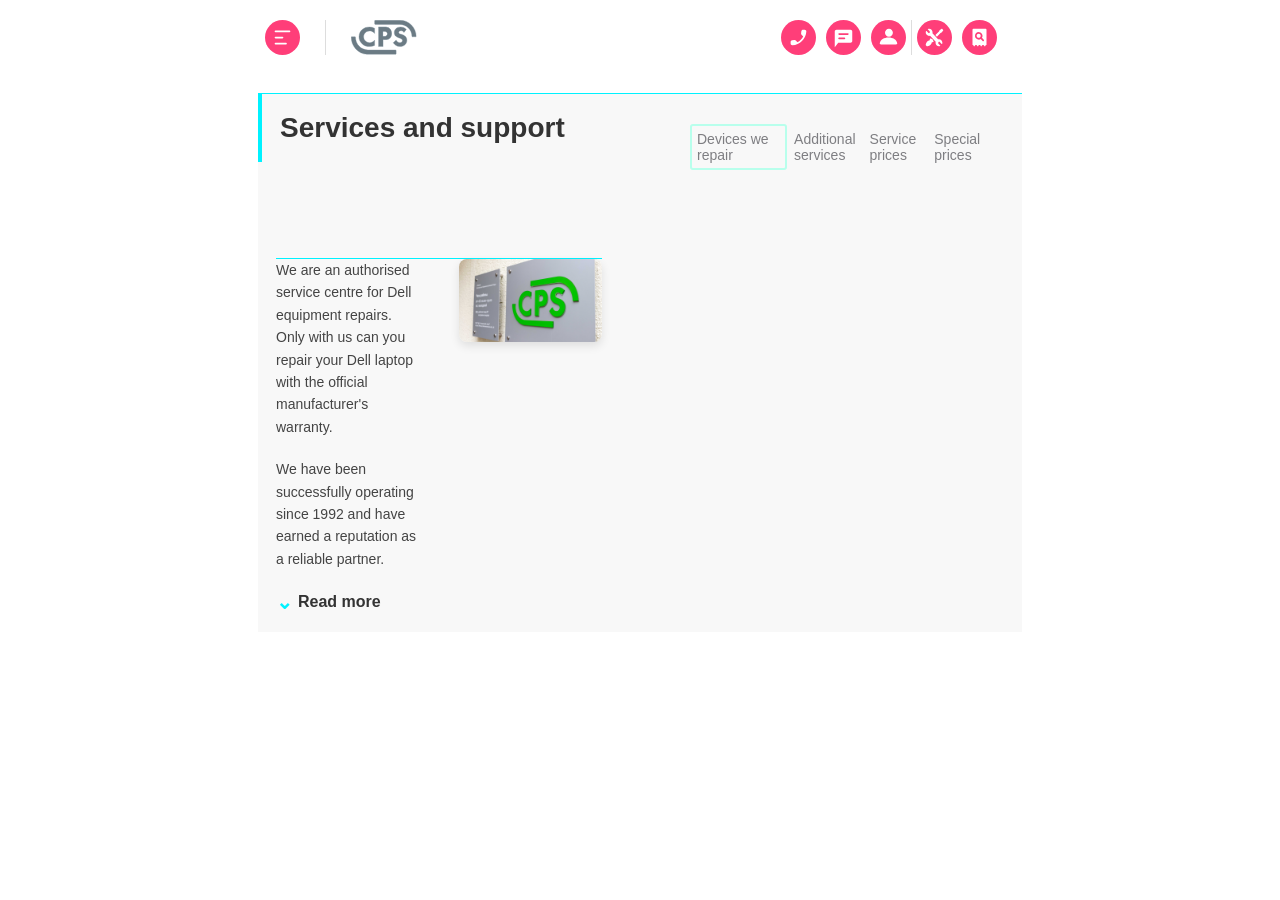
==== index3.html @ 3f0d0644 "new" ====
<!DOCTYPE html>
<html lang="en">
<head>
    <meta charset="UTF-8">
    <meta name="viewport" content="width=device-width, initial-scale=1.0">
    <title>CPS Services Layout</title>
    <link rel="stylesheet" href="style3.css">
</head>
<body>

    <div class="main-container">
        <header class="header">
            <div class="header-left">
                <img src="img/Burger Icon Container.svg" alt="" class="logo">
                <div class="divider"></div>
                <img src="img/Logo Group.svg" alt="CPS Logo" class="logo">
            </div>
            
            <div class="header-right">
                <div class="icon-group">
                    <img src="img/Call Icon Container.svg" alt="" class="icon">
                    <img src="img/Chat Icon Container.svg" alt="" class="icon">
                    <img src="img/Profile Icon Container.svg" alt="" class="icon">
                </div>
                <div class="divider"></div>
                <div class="icon-group">
                    <img src="img/Repair Icon Container.svg" alt="" class="icon">
                    <img src="img/Check Status Icon Container.svg" alt="" class="icon">
                </div>
            </div>
        </header>

        <main class="content">
            <div class="title"><h1>Services and support</h1></div>

            <nav class="tabs">
                <div class="tab active">Devices we repair</div>
                <div class="tab">Additional services</div>
                <div class="tab">Service prices</div>
                <div class="tab">Special prices</div>
            </nav>

            <div class="content">
                <div class="text">
                    <p>We are an authorised service centre for Dell equipment repairs. Only with us can you repair your Dell laptop with the official manufacturer's warranty.</p>
                    <p>We have been successfully operating since 1992 and have earned a reputation as a reliable partner.</p>
                    <a href="#" class="read-more"><span>⌄</span> Read more</a>
                </div>
                <div class="image-side">
                    <img src="img/Image.png" alt="CPS Office Sign" class="feature-img">
                </div>
            </div>
        </main>
    </div>

</body>
</html>
---- style3.css ----
* {
    margin: 0;
    padding: 0;
    box-sizing: border-box;
    font-family: TT Lakes Neue Trial, sans-serif;
}

body {
    display: flex;
    justify-content: center;
}

.main-container {
    width: 100%;
    max-width:800px;
    background: #FFFFFF;
}

.header {
    display: flex;
    justify-content: space-between;
    align-items: center;
    padding: 15px 25px;
    margin-right: 18px;
}

.header-left {
    display: flex;
    align-items: center;
    gap: 20px;
}

.logo {
    height: 35px;
}

.header-right {
    display: flex;
    align-items: center;
}

.icon-group {
    display: flex;
    gap: 10px;
}
.icon{
    height: 35px
}

.divider {
    width: 1px;
    height: 35px;
    background-color: #ddd;
    margin: 5px;
}

.content{
    margin: 18px;
    background-color: #f8f8f8;
    border-top: 1px solid #00f2ff;
}

.title{
    border-left: 4px solid #00f2ff;
}

h1 {
    margin: 18px;
    font-size: 28px;
    color: #333;
    font-family: TT Lakes Neue Trial, sans-serif; 
   
}

.tabs {
    display: grid;
    grid-template-columns: 1.5fr 1fr 1fr 1fr;
    justify-content: space-between;
    margin: 20px;
    padding: 10px;
}

.tab {
    color: #7e7e82;
    cursor: pointer;
    font-size: 14px;
    padding: 5px;
    border: 2px solid transparent;

}

.tab.active {
    color: #7e7e82;
    border: 2px solid #b8ffec;
    padding: 5px;
    border-radius: 3px;
}

.content {
    display: grid;
    grid-template-columns: 1fr 1fr;
    gap: 40px;
    align-items: start;
}

.text p {
    font-size: 14px;
    line-height: 1.6;
    color: #444;
    margin-bottom: 20px;
}

.read-more {
    text-decoration: none;
    color: #333;
    font-weight: bold;
    display: flex;
    align-items: center;
    gap: 5px;
}

.read-more span {
    color: #00f2ff;
    font-size: 20px;
}

.feature-img {
    width: 100%;
    border-radius: 8px;
    box-shadow: 0 4px 10px rgba(0, 0, 0, 0.1);
}
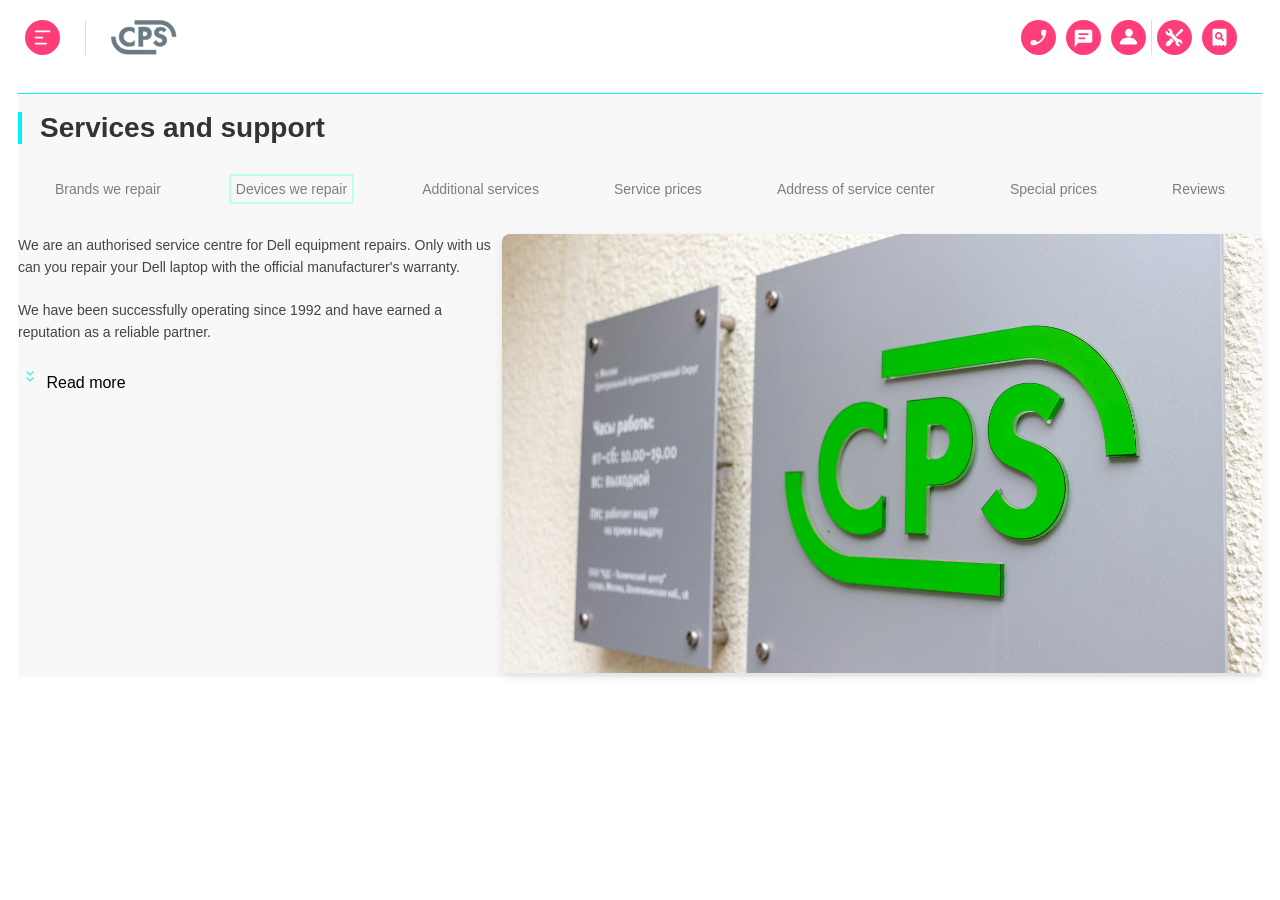
==== commit e7464e98: "fix: css" ====
--- a/index3.html
+++ b/index3.html
@@ -34,17 +34,20 @@
             <div class="title"><h1>Services and support</h1></div>
 
             <nav class="tabs">
+                <div class="tab">Brands we repair</div>
                 <div class="tab active">Devices we repair</div>
                 <div class="tab">Additional services</div>
                 <div class="tab">Service prices</div>
+                <div class="tab">Address of service center</div>
                 <div class="tab">Special prices</div>
+                <div class="tab">Reviews</div>
             </nav>
 
-            <div class="content">
+            <div class="leftcontent">
                 <div class="text">
                     <p>We are an authorised service centre for Dell equipment repairs. Only with us can you repair your Dell laptop with the official manufacturer's warranty.</p>
                     <p>We have been successfully operating since 1992 and have earned a reputation as a reliable partner.</p>
-                    <a href="#" class="read-more"><span>⌄</span> Read more</a>
+                    <img src="img/Icon.svg" alt="" class="readmore"><span> Read more</span>
                 </div>
                 <div class="image-side">
                     <img src="img/Image.png" alt="CPS Office Sign" class="feature-img">
--- a/style3.css
+++ b/style3.css
@@ -12,7 +12,6 @@
 
 .main-container {
     width: 100%;
-    max-width:800px;
     background: #FFFFFF;
 }
 
@@ -73,8 +72,7 @@
 }
 
 .tabs {
-    display: grid;
-    grid-template-columns: 1.5fr 1fr 1fr 1fr;
+    display: flex;
     justify-content: space-between;
     margin: 20px;
     padding: 10px;
@@ -96,11 +94,9 @@
     border-radius: 3px;
 }
 
-.content {
-    display: grid;
-    grid-template-columns: 1fr 1fr;
-    gap: 40px;
-    align-items: start;
+.leftcontent{
+    display: flex;
+    justify-content: space-between;
 }
 
 .text p {
@@ -119,9 +115,9 @@
     gap: 5px;
 }
 
-.read-more span {
-    color: #00f2ff;
-    font-size: 20px;
+.image-slide{
+    display: inline flex;
+    align-items: center;
 }
 
 .feature-img {
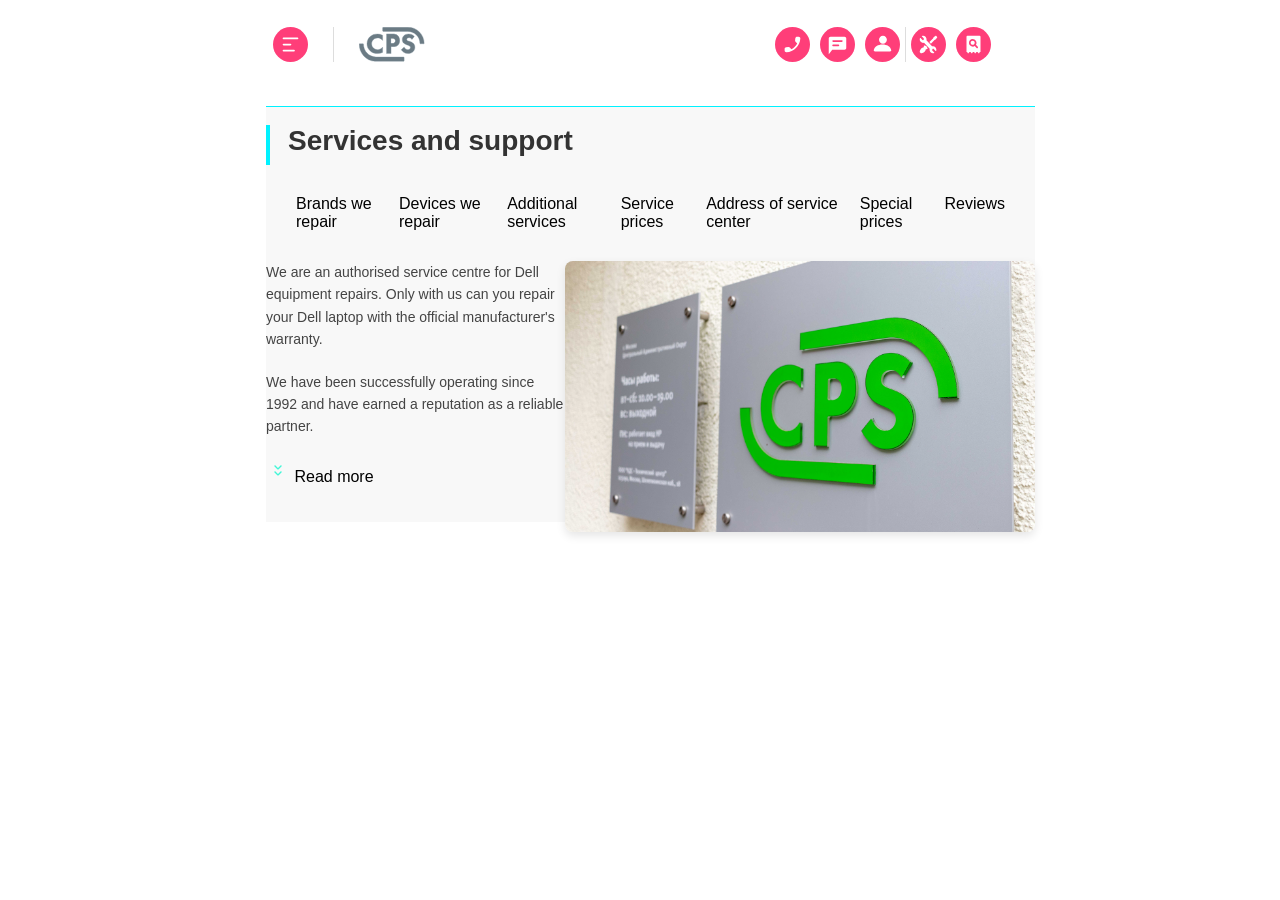
==== commit 42ab825c: "feat:style.css" ====
--- a/index3.html
+++ b/index3.html
@@ -24,9 +24,10 @@
                 </div>
                 <div class="divider"></div>
                 <div class="icon-group">
-                    <img src="img/Repair Icon Container.svg" alt="" class="icon">
-                    <img src="img/Check Status Icon Container.svg" alt="" class="icon">
+                    <img src="img/Repair Icon Container.svg" alt="Submit a Request" class="icon">
+                    <img src="img/Check Status Icon Container.svg" alt="Repair Status" class="icon">
                 </div>
+
             </div>
         </header>
 
@@ -34,13 +35,13 @@
             <div class="title"><h1>Services and support</h1></div>
 
             <nav class="tabs">
-                <div class="tab">Brands we repair</div>
-                <div class="tab active">Devices we repair</div>
-                <div class="tab">Additional services</div>
-                <div class="tab">Service prices</div>
-                <div class="tab">Address of service center</div>
-                <div class="tab">Special prices</div>
-                <div class="tab">Reviews</div>
+                <div class="tab1">Brands we repair</div>
+                <div class="tab2 active">Devices we repair</div>
+                <div class="tab3">Additional services</div>
+                <div class="tab4">Service prices</div>
+                <div class="tab5">Address of service center</div>
+                <div class="tab6">Special prices</div>
+                <div class="tab7">Reviews</div>
             </nav>
 
             <div class="leftcontent">
--- a/style3.css
+++ b/style3.css
@@ -11,11 +11,13 @@
 }
 
 .main-container {
-    width: 100%;
+    width: 784px;
     background: #FFFFFF;
 }
 
 .header {
+    width: 768px;
+    height: 88px;
     display: flex;
     justify-content: space-between;
     align-items: center;
@@ -54,12 +56,15 @@
 }
 
 .content{
+    width: 769px;
+    height: 416px;
     margin: 18px;
     background-color: #f8f8f8;
     border-top: 1px solid #00f2ff;
 }
 
 .title{
+    height:40px;
     border-left: 4px solid #00f2ff;
 }
 
@@ -124,4 +129,5 @@
     width: 100%;
     border-radius: 8px;
     box-shadow: 0 4px 10px rgba(0, 0, 0, 0.1);
-}+}
+
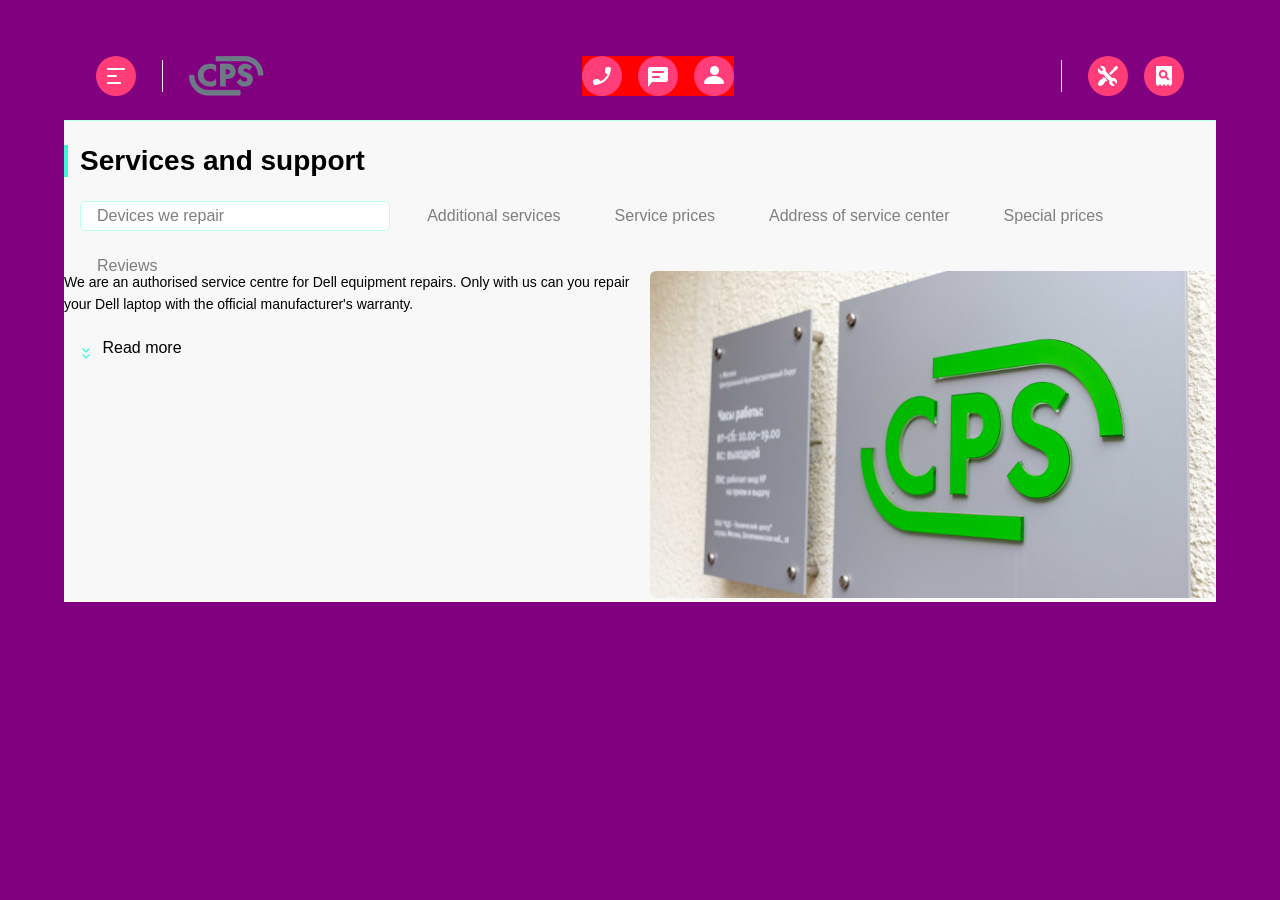
==== commit aaf26bdf: "feat:media querry" ====
--- a/index3.html
+++ b/index3.html
@@ -12,23 +12,21 @@
         <header class="header">
             <div class="header-left">
                 <img src="img/Burger Icon Container.svg" alt="" class="logo">
-                <div class="divider"></div>
+                <div class="divider1"></div>
                 <img src="img/Logo Group.svg" alt="CPS Logo" class="logo">
             </div>
-            
-            <div class="header-right">
-                <div class="icon-group">
+
+
+                <div class="header-middle">
                     <img src="img/Call Icon Container.svg" alt="" class="icon">
                     <img src="img/Chat Icon Container.svg" alt="" class="icon">
                     <img src="img/Profile Icon Container.svg" alt="" class="icon">
                 </div>
-                <div class="divider"></div>
-                <div class="icon-group">
-                    <img src="img/Repair Icon Container.svg" alt="Submit a Request" class="icon">
-                    <img src="img/Check Status Icon Container.svg" alt="Repair Status" class="icon">
+                <div class="header-right">
+                   <div class="divider2"></div>
+                   <img src="img/Repair Icon Container.svg" alt="Submit a Request" class="icon">
+                   <img src="img/Check Status Icon Container.svg" alt="Repair Status" class="icon">
                 </div>
-
-            </div>
         </header>
 
         <main class="content">
@@ -46,8 +44,8 @@
 
             <div class="leftcontent">
                 <div class="text">
-                    <p>We are an authorised service centre for Dell equipment repairs. Only with us can you repair your Dell laptop with the official manufacturer's warranty.</p>
-                    <p>We have been successfully operating since 1992 and have earned a reputation as a reliable partner.</p>
+                    <p class="para1">We are an authorised service centre for Dell equipment repairs. Only with us can you repair your Dell laptop with the official manufacturer's warranty.</p>
+                    <p class="para2">We have been successfully operating since 1992 and have earned a reputation as a reliable partner.</p>
                     <img src="img/Icon.svg" alt="" class="readmore"><span> Read more</span>
                 </div>
                 <div class="image-side">
--- a/style3.css
+++ b/style3.css
@@ -1,133 +1,179 @@
+
+
 * {
+    box-sizing: border-box;
     margin: 0;
     padding: 0;
-    box-sizing: border-box;
     font-family: TT Lakes Neue Trial, sans-serif;
 }
 
 body {
-    display: flex;
-    justify-content: center;
-}
-
-.main-container {
-    width: 784px;
-    background: #FFFFFF;
+    background-color: purple;
 }
 
 .header {
-    width: 768px;
-    height: 88px;
     display: flex;
     justify-content: space-between;
     align-items: center;
-    padding: 15px 25px;
-    margin-right: 18px;
+    height: 88px;
 }
 
-.header-left {
+.header-left, .header-right, .header-middle {
     display: flex;
+    justify-content: center;
     align-items: center;
+    gap: 16px;
+}
+
+.header-middle, .divider1 {
+    display: none;
+}
+
+.logo, .icon {
+    height: 40px;
+    cursor: pointer;
+}
+
+.divider1, .divider2 {
+    width: 2px;
+    height: 32px;
+    background-color: #eaeaea;
+}
+
+.title {
+    margin: 24px 0px;
+}
+
+.title h1 {
+    font-size: 28px;
+    border-left: 4px solid #41f6d7;
+    padding-left: 12px;
+    margin-bottom: 24px;
+    font-style: TT Lakes Neue Trial, sans-serif;
+}
+
+/* Tabs - Scrollable on mobile */
+.tabs {
+    height: 40px;
+    display: flex;
+    overflow-x: auto;
+    gap: 20px;
+    white-space: nowrap;
+    margin-left: 16px;
+    scrollbar-width: none;
+ /* Hide scrollbar for clean look */
+}
+
+.tabs div {
+    color: #7e7e82;
+    padding: 5px 16px;
+    border: 1px solid transparent;
+}
+.tab1 {
+    display:none;
+}
+
+.tabs .active {
+    background: #fff;
+    border: 1px solid #b8ffec;
+    border-radius: 5px;
+    padding-right: 165px;
+}
+
+/* Content Layout (Mobile: Stacked) */
+.content {
+    background-color: #f8f8f8;
+    border-top: 1px solid #b8ffec;
+
+}
+.leftcontent {
+    margin-top: 30px;
+    display: flex;
+    flex-direction: column;
     gap: 20px;
 }
 
-.logo {
-    height: 35px;
+.para2 {
+    display:none;
 }
-
-.header-right {
-    display: flex;
-    align-items: center;
-}
-
-.icon-group {
-    display: flex;
-    gap: 10px;
-}
-.icon{
-    height: 35px
-}
-
-.divider {
-    width: 1px;
-    height: 35px;
-    background-color: #ddd;
-    margin: 5px;
-}
-
-.content{
-    width: 769px;
-    height: 416px;
-    margin: 18px;
-    background-color: #f8f8f8;
-    border-top: 1px solid #00f2ff;
-}
-
-.title{
-    height:40px;
-    border-left: 4px solid #00f2ff;
-}
-
-h1 {
-    margin: 18px;
-    font-size: 28px;
-    color: #333;
-    font-family: TT Lakes Neue Trial, sans-serif; 
-   
-}
-
-.tabs {
-    display: flex;
-    justify-content: space-between;
-    margin: 20px;
-    padding: 10px;
-}
-
-.tab {
-    color: #7e7e82;
-    cursor: pointer;
-    font-size: 14px;
-    padding: 5px;
-    border: 2px solid transparent;
-
-}
-
-.tab.active {
-    color: #7e7e82;
-    border: 2px solid #b8ffec;
-    padding: 5px;
-    border-radius: 3px;
-}
-
-.leftcontent{
-    display: flex;
-    justify-content: space-between;
-}
-
 .text p {
     font-size: 14px;
     line-height: 1.6;
-    color: #444;
-    margin-bottom: 20px;
+    margin-bottom: 15px;
 }
 
-.read-more {
-    text-decoration: none;
-    color: #333;
-    font-weight: bold;
-    display: flex;
-    align-items: center;
-    gap: 5px;
-}
-
-.image-slide{
-    display: inline flex;
-    align-items: center;
+.readmore {
+    vertical-align: middle;
+    margin: 10px 0px 2px 10px;
 }
 
 .feature-img {
     width: 100%;
-    border-radius: 8px;
-    box-shadow: 0 4px 10px rgba(0, 0, 0, 0.1);
+    border-radius: 6px;
 }
 
+
+@media (min-width: 768px) {
+    .header-middle {
+        display: flex;
+        background-color: red;
+    }
+    .header {
+        display: flex;
+        justify-content: space-between;
+    }
+    
+    .divider1 {
+        display: block;
+
+   
+    }
+
+    .leftcontent {
+        flex-direction: row; /* Split image and text */
+        align-items: flex-start;
+    }
+
+    .text {
+        flex: 1;
+    }
+
+    .image-side {
+        flex: 1;
+    }
+}
+
+/* --- Media Query: Desktop (1120px+) --- */
+@media (min-width: 1120px) {
+    .main-container {
+        padding: 32px 64px;
+    }
+
+    .header {
+        padding: 16px 32px;
+    }
+
+    .divider1, .divider2 {
+        display: block;
+        width: 1px;
+        height: 32px;
+        background: #EAEAEA;
+        margin: 0 10px;
+    }
+
+    /* Show the text labels next to icons on Desktop */
+    .header-action {
+        display: flex;
+        align-items: center;
+        gap: 8px;
+    }
+
+    .header-action span {
+        display: inline;
+    }
+
+    .tabs {
+        flex-wrap: wrap; /* Tabs wrap on desktop instead of scrolling */
+        overflow: visible;
+    }
+}
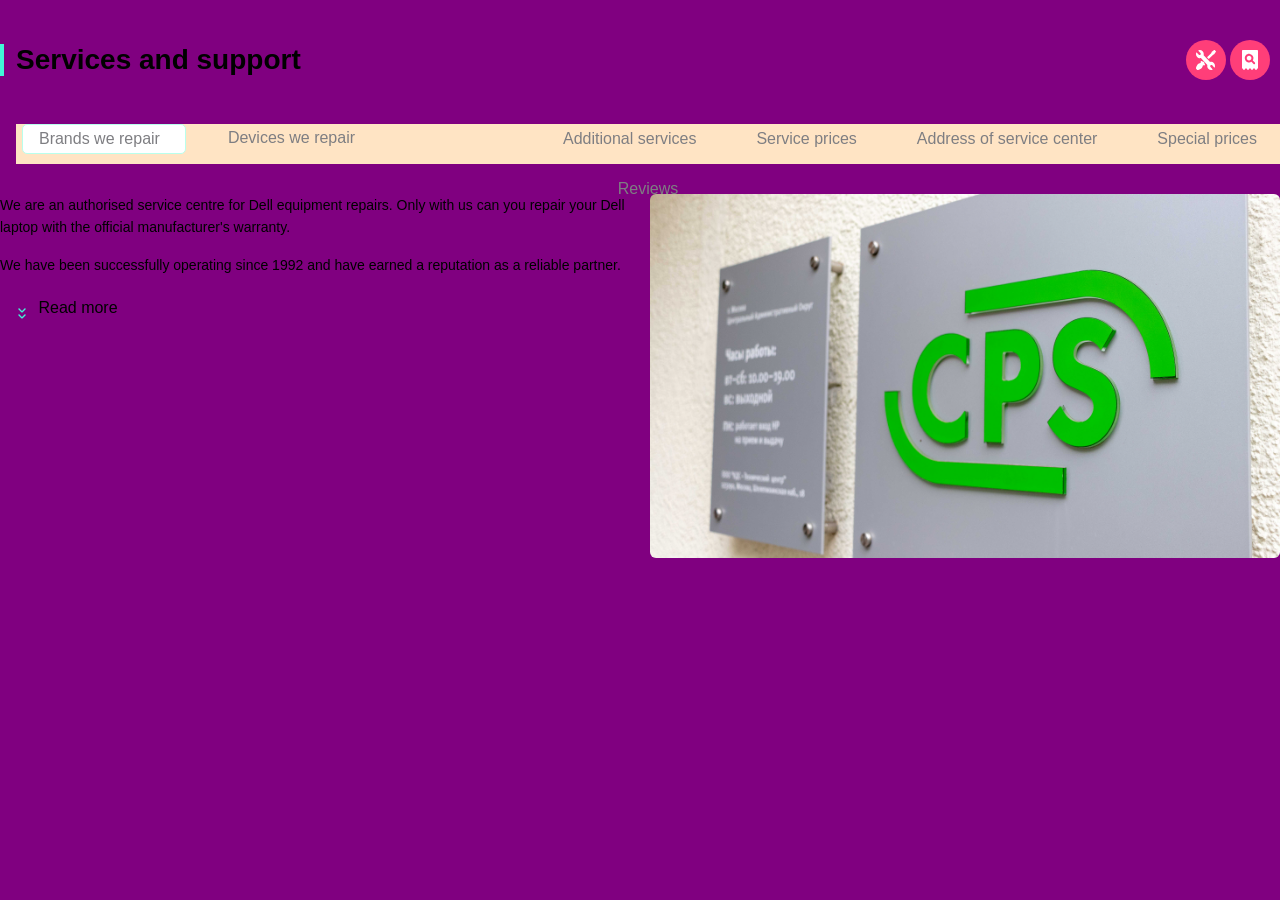
==== commit efe1f3a5: "fix: media querry" ====
--- a/index3.html
+++ b/index3.html
@@ -30,7 +30,20 @@
         </header>
 
         <main class="content">
-            <div class="title"><h1>Services and support</h1></div>
+            <div class ="content-all">
+                <div class="title"><h1>Services and support</h1></div>
+                
+                <div class="pc-only">
+                 <img src="img/Repair Icon Container.svg" alt="Submit a Request" class="icon">
+                 <img src="img/Check Status Icon Container.svg" alt="Repair Status" class="icon">
+                </div>
+               
+           </div>
+
+            
+
+            </div>
+           
 
             <nav class="tabs">
                 <div class="tab1">Brands we repair</div>
--- a/style3.css
+++ b/style3.css
@@ -52,6 +52,10 @@
     font-style: TT Lakes Neue Trial, sans-serif;
 }
 
+.pc-only {
+    display: none;
+}
+
 /* Tabs - Scrollable on mobile */
 .tabs {
     height: 40px;
@@ -60,8 +64,8 @@
     gap: 20px;
     white-space: nowrap;
     margin-left: 16px;
+    background-color: bisque;
     scrollbar-width: none;
- /* Hide scrollbar for clean look */
 }
 
 .tabs div {
@@ -84,6 +88,7 @@
 .content {
     background-color: #f8f8f8;
     border-top: 1px solid #b8ffec;
+    background-color: purple;
 
 }
 .leftcontent {
@@ -122,11 +127,20 @@
         display: flex;
         justify-content: space-between;
     }
+
+    
     
     .divider1 {
         display: block;
 
    
+    }
+    .tabs {
+        justify-content: space-between;
+    }
+
+    .tab5, .tab7 {
+        display:none;
     }
 
     .leftcontent {
@@ -134,6 +148,11 @@
         align-items: flex-start;
     }
 
+    .para1,.para2 {
+        display: block;
+    }
+
+
     .text {
         flex: 1;
     }
@@ -143,37 +162,52 @@
     }
 }
 
-/* --- Media Query: Desktop (1120px+) --- */
-@media (min-width: 1120px) {
+/* --- Desktop 1120px --- */
+@media (min-width: 1120px){
+
     .main-container {
-        padding: 32px 64px;
-    }
-
-    .header {
-        padding: 16px 32px;
-    }
-
-    .divider1, .divider2 {
-        display: block;
-        width: 1px;
-        height: 32px;
-        background: #EAEAEA;
-        margin: 0 10px;
-    }
-
-    /* Show the text labels next to icons on Desktop */
-    .header-action {
+        margin-top: 20px;
+    }
+    
+    .header{
+        display: none;
+    }
+
+    .pc-only {
+        display: block;
+        margin: 20px 10px;
+    }
+
+    .content{
+        border-top: none;
+       
+    }
+
+    .content-all {
         display: flex;
-        align-items: center;
-        gap: 8px;
-    }
-
-    .header-action span {
-        display: inline;
-    }
+        justify-content: space-between;
+    }
+
 
     .tabs {
-        flex-wrap: wrap; /* Tabs wrap on desktop instead of scrolling */
+        flex-wrap: wrap; 
         overflow: visible;
-    }
-}+        justify-content: space-evenly;
+    }
+
+    .tab1, .tab5, .tab7 {
+        display: block;
+    }
+
+    .tabs .tab2 {
+        background: transparent;
+        border: none;
+    }
+
+    .tabs .tab1 {
+        background: #fff;
+        border: 1px solid #b8ffec;
+        border-radius: 5px;
+        padding-right: 25px;
+    }
+}
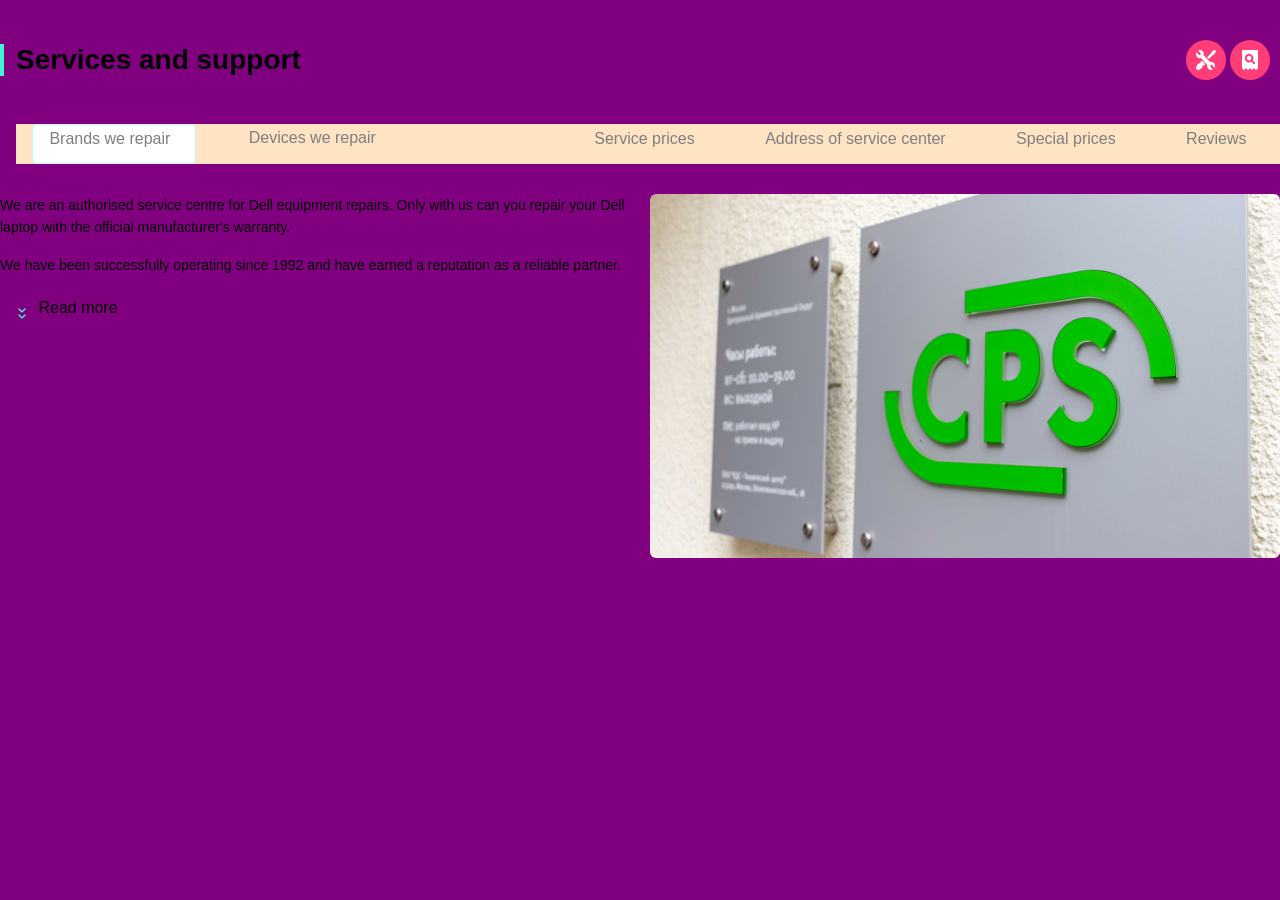
==== commit b6b99d50: "fix:media querry" ====
--- a/index3.html
+++ b/index3.html
@@ -11,12 +11,12 @@
     <div class="main-container">
         <header class="header">
             <div class="header-left">
-                <img src="img/Burger Icon Container.svg" alt="" class="logo">
+                <img src="img/Burger Icon Container.svg" alt="" class="icon">
                 <div class="divider1"></div>
                 <img src="img/Logo Group.svg" alt="CPS Logo" class="logo">
             </div>
 
-
+            <div class="header-end">
                 <div class="header-middle">
                     <img src="img/Call Icon Container.svg" alt="" class="icon">
                     <img src="img/Chat Icon Container.svg" alt="" class="icon">
@@ -27,12 +27,14 @@
                    <img src="img/Repair Icon Container.svg" alt="Submit a Request" class="icon">
                    <img src="img/Check Status Icon Container.svg" alt="Repair Status" class="icon">
                 </div>
+            </div>
+
         </header>
 
         <main class="content">
             <div class ="content-all">
                 <div class="title"><h1>Services and support</h1></div>
-                
+
                 <div class="pc-only">
                  <img src="img/Repair Icon Container.svg" alt="Submit a Request" class="icon">
                  <img src="img/Check Status Icon Container.svg" alt="Repair Status" class="icon">
--- a/style3.css
+++ b/style3.css
@@ -16,22 +16,30 @@
     justify-content: space-between;
     align-items: center;
     height: 88px;
-}
-
-.header-left, .header-right, .header-middle {
-    display: flex;
-    justify-content: center;
+    
+    margin: 0px 20px 0px 20px;
+}
+
+.header-left, .header-middle, .header-right {
+    display: flex;
+    justify-content: space-between;
     align-items: center;
-    gap: 16px;
+    gap: 30px;
+   
 }
 
 .header-middle, .divider1 {
     display: none;
 }
 
-.logo, .icon {
+ .icon {
     height: 40px;
     cursor: pointer;
+}
+
+.logo {
+    width: 97px;
+    height: 51px;
 }
 
 .divider1, .divider2 {
@@ -56,7 +64,6 @@
     display: none;
 }
 
-/* Tabs - Scrollable on mobile */
 .tabs {
     height: 40px;
     display: flex;
@@ -84,7 +91,6 @@
     padding-right: 165px;
 }
 
-/* Content Layout (Mobile: Stacked) */
 .content {
     background-color: #f8f8f8;
     border-top: 1px solid #b8ffec;
@@ -116,22 +122,23 @@
     width: 100%;
     border-radius: 6px;
 }
-
-
+/* --- Tablet 768px --- */
 @media (min-width: 768px) {
+
+    .header-left, .header-end {
+        display: flex;
+        justify-content: space-between;
+        align-items: center;
+    }
     .header-middle {
         display: flex;
-        background-color: red;
-    }
-    .header {
-        display: flex;
-        justify-content: space-between;
-    }
-
-    
-    
+        justify-content: space-evenly;
+        align-items: center;
+        gap: 20px;
+    }
+           
     .divider1 {
-        display: block;
+        display: flex;
 
    
     }
@@ -210,4 +217,8 @@
         border-radius: 5px;
         padding-right: 25px;
     }
-}
+
+    .tab3{
+        display:none;
+    }
+}
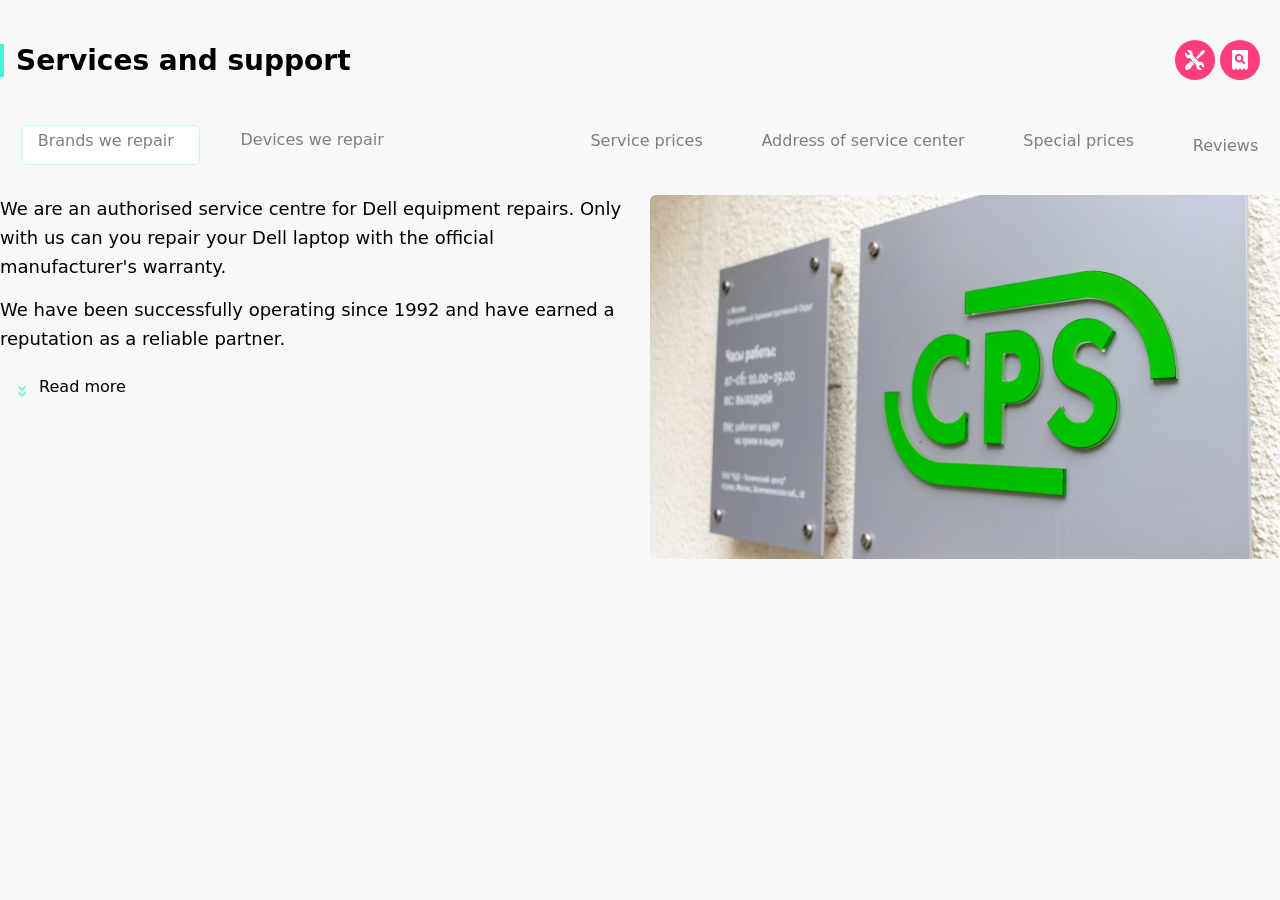
==== commit 4ad46093: "fix:css" ====
--- a/index3.html
+++ b/index3.html
@@ -42,19 +42,14 @@
                
            </div>
 
-            
-
-            </div>
-           
-
-            <nav class="tabs">
-                <div class="tab1">Brands we repair</div>
-                <div class="tab2 active">Devices we repair</div>
-                <div class="tab3">Additional services</div>
-                <div class="tab4">Service prices</div>
-                <div class="tab5">Address of service center</div>
-                <div class="tab6">Special prices</div>
-                <div class="tab7">Reviews</div>
+            <nav class="tab">
+                <div class="tab__1">Brands we repair</div>
+                <div class="tab__2 active">Devices we repair</div>
+                <div class="tab__3">Additional services</div>
+                <div class="tab__4">Service prices</div>
+                <div class="tab__5">Address of service center</div>
+                <div class="tab__6">Special prices</div>
+                <div class="tab__7">Reviews</div>
             </nav>
 
             <div class="leftcontent">
--- a/style3.css
+++ b/style3.css
@@ -4,20 +4,18 @@
     box-sizing: border-box;
     margin: 0;
     padding: 0;
-    font-family: TT Lakes Neue Trial, sans-serif;
-}
-
-body {
-    background-color: purple;
-}
-
+    font-family: system-ui, -apple-system, BlinkMacSystemFont, 'Segoe UI', Roboto, Oxygen, Ubuntu, Cantarell, 'Open Sans', 'Helvetica Neue', sans-serif, sans-serif;
+}
+body{
+    background-color: #f8f8f8
+}
 .header {
     display: flex;
     justify-content: space-between;
     align-items: center;
     height: 88px;
-    
     margin: 0px 20px 0px 20px;
+    background-color: #fff;
 }
 
 .header-left, .header-middle, .header-right {
@@ -57,34 +55,33 @@
     border-left: 4px solid #41f6d7;
     padding-left: 12px;
     margin-bottom: 24px;
-    font-style: TT Lakes Neue Trial, sans-serif;
+    font-style: Roboto, sans-serif;
 }
 
 .pc-only {
     display: none;
 }
 
-.tabs {
+.tab {
     height: 40px;
     display: flex;
     overflow-x: auto;
     gap: 20px;
     white-space: nowrap;
     margin-left: 16px;
-    background-color: bisque;
-    scrollbar-width: none;
-}
-
-.tabs div {
+    scrollbar-width: auto;
+}
+
+.tab div {
     color: #7e7e82;
     padding: 5px 16px;
     border: 1px solid transparent;
 }
-.tab1 {
+.tab__1 {
     display:none;
 }
 
-.tabs .active {
+.tab .active {
     background: #fff;
     border: 1px solid #b8ffec;
     border-radius: 5px;
@@ -94,7 +91,6 @@
 .content {
     background-color: #f8f8f8;
     border-top: 1px solid #b8ffec;
-    background-color: purple;
 
 }
 .leftcontent {
@@ -108,7 +104,7 @@
     display:none;
 }
 .text p {
-    font-size: 14px;
+    font-size: 18px;
     line-height: 1.6;
     margin-bottom: 15px;
 }
@@ -142,11 +138,12 @@
 
    
     }
-    .tabs {
+    .tab {
         justify-content: space-between;
-    }
-
-    .tab5, .tab7 {
+        scrollbar-width: auto;
+    }
+
+    .tab__5, .tab__7 {
         display:none;
     }
 
@@ -157,6 +154,7 @@
 
     .para1,.para2 {
         display: block;
+        font-size: 20px;
     }
 
 
@@ -170,7 +168,7 @@
 }
 
 /* --- Desktop 1120px --- */
-@media (min-width: 1120px){
+@media (min-width: 1063px){
 
     .main-container {
         margin-top: 20px;
@@ -182,7 +180,7 @@
 
     .pc-only {
         display: block;
-        margin: 20px 10px;
+        margin: 20px 20px;
     }
 
     .content{
@@ -196,29 +194,34 @@
     }
 
 
-    .tabs {
+    .tab {
         flex-wrap: wrap; 
-        overflow: visible;
         justify-content: space-evenly;
     }
 
-    .tab1, .tab5, .tab7 {
+    .tab__1, .tab__5, .tab__7 {
         display: block;
     }
 
-    .tabs .tab2 {
+    .tab .tab__2 {
         background: transparent;
         border: none;
     }
 
-    .tabs .tab1 {
+    .tab .tab__1 {
         background: #fff;
         border: 1px solid #b8ffec;
         border-radius: 5px;
         padding-right: 25px;
     }
 
-    .tab3{
+    .tab__3{
         display:none;
     }
-}
+
+    .tab__7{
+        display: flex;
+        justify-content: start;
+        align-items: center;
+    }
+}
